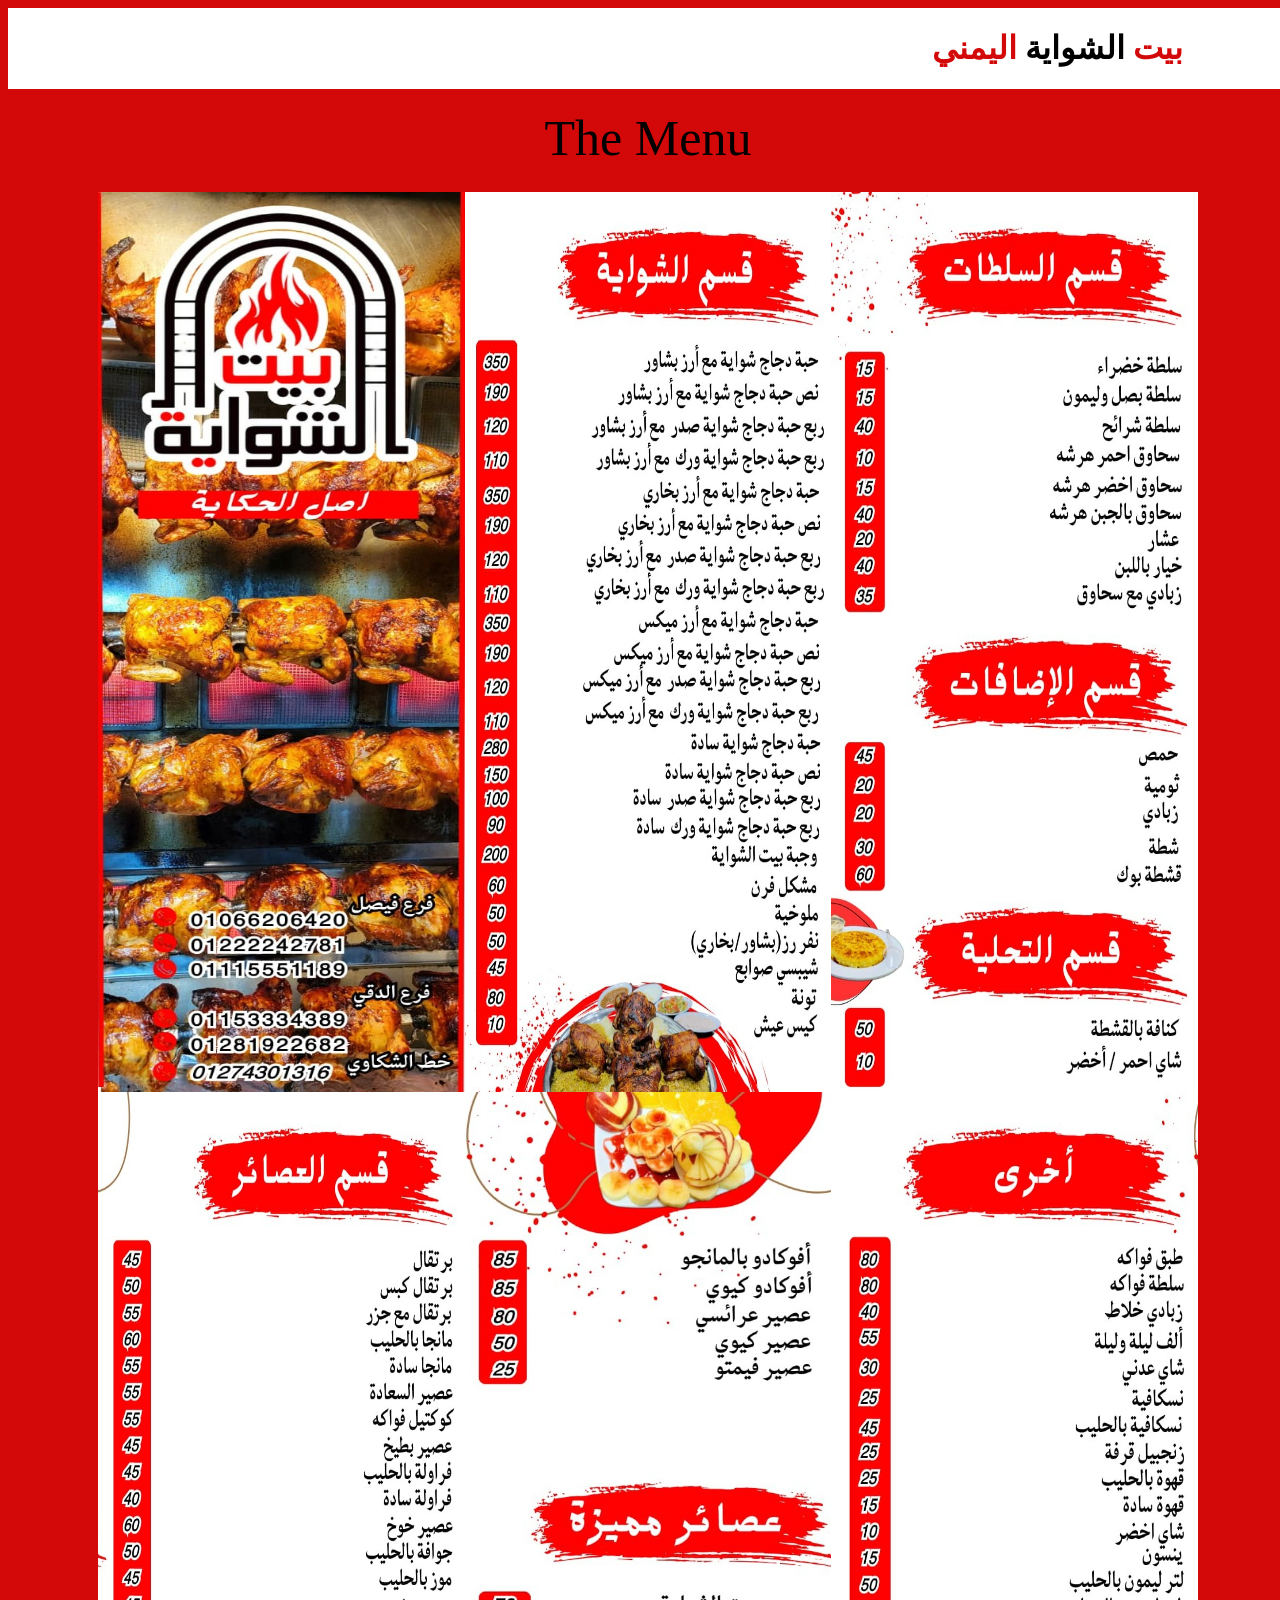
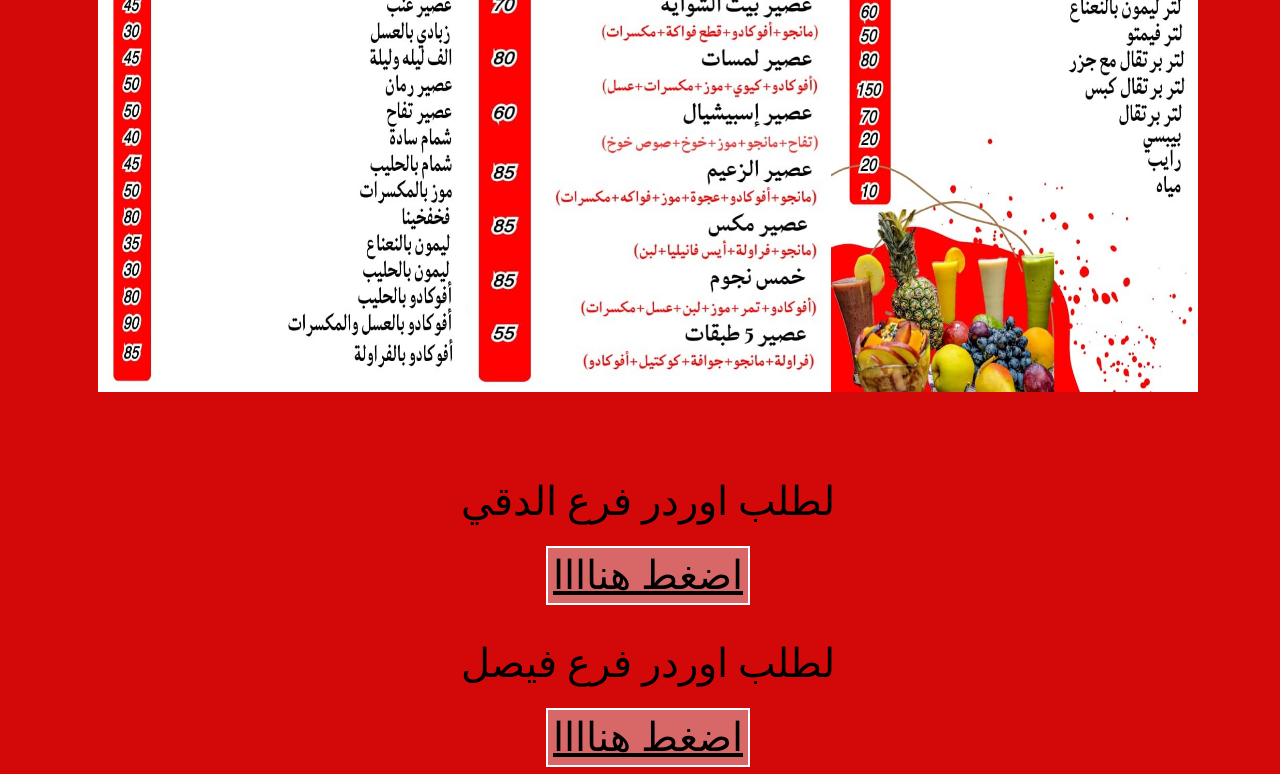
==== menu/menu.html @ a77649d5 "hhgh" ====
<!DOCTYPE html>
<html lang="en">
<head>
    <meta charset="UTF-8">
    <meta name="viewport" content="width=device-width, initial-scale=1.0">
    <title> بيت الشواية اليمني      >> menu</title>  
    
    <link rel="stylesheet" href="all.min.css" />
    <link rel="stylesheet" href="menu.css" />
    <link rel="stylesheet" href="nornalize.css" />
</head>
<body>
    <!--start header-->
    <!--start header-->
    <!--start header-->
    <div class="header">
      <div class="container">
        <div class="logo"><img src="image/logo.jpg" alt="" /></div>
        <div class="name">
          <h1>بيت <span>    الشواية  </span> اليمني      </h1>
        </div>
      </div>
    </div>

    <div class="title">
      <div class="container">
        <div class="text">The Menu</div>
      </div>
    </div>

    <!-- start  menu -->
           <!-- start  menu -->
          <!-- start  menu -->

            <div class="menu">
                <div class="container">
                  <img src="image/1 (1).jpg" alt=""> 
                   <img src="image/1 (2).jpg" alt="">
<img src="image/1 (3).jpg" alt="">
<img src="image/1 (4).jpg" alt="">
<img src="image/1 (5).jpg" alt="">
<img src="image/1 (6).jpg" alt="">
 


                </div>
  
                </div>
                <!--start container 22222-->
                 <div class="container">
 
                  <form action=" ">

<div class="text">لطلب  اوردر   فرع الدقي  </div>
 
<a href="https://api.whatsapp.com/send?phone=201153334389">اضغط هناااا</a>
                    </form>
 
                    
                 </div>

              <!--start container 22222-->
                 <div class="container">
 
                  <form action=" ">

<div class="text">لطلب  اوردر  فرع فيصل </div>
 
<a href="https://api.whatsapp.com/send?phone=201115551189">اضغط هناااا</a>
                    </form>
 
                    
                 </div>
            </div>

 
</body>
</html>
---- menu/menu.css ----
:root {
--main-color: #d30909;
  --secondary-color: #000000;
}

html {
  scroll-behavior: smooth;
}
* {
  -webkit-box-sizing: border-box;
  -moz-box-sizing: border-box;
  box-sizing: border-box;
}

body {
  background-color: var(--main-color);
  width: 100%;
}
.container {
  padding-left: 15px;
  padding-right: 15px;
  margin-right: auto;
  margin-left: auto;
}

 @media (max-width: 300px) {
  .container {
    width: 360px;
  }
}

/* small  */

@media (min-width: 768px) {
  .container {
    width: 750px;
  }
}

/* medium*/

@media (min-width: 992px) {
  .container {
    width: 970px;
  }
}

/* large */

@media (min-width: 1200px) {
  .container {
    width: 1100px;
  }
}

/* start header */
/* start header */
/* start header */
.header {
  background-color: #ffffff;
 
}

.header .container {
  display: flex;
  justify-content: space-between;

  align-items: center;
}

.header img {
  width: 110px;
  margin: 0px;
  padding: 0px;

  animation-name: thebest;
  animation-duration: 2s;
  animation-iteration-count: infinite;
  
}

@keyframes thebest {
  0% {
    translate: 0 0;
  }
  50% {
    translate: 20px 0;
  }

  100% {
    translate: 0 0;
  }
}

.header .container .name {
 color: var(--main-color)

}

.header .container .name span {
  color: var(--secondary-color);

}

@media (max-width: 768px) {
  .header {
    background-color: #fff;
    height: 50px;
    padding-bottom: 20px;
    padding-top: -200px;
    margin-top: 0px;
  }

  .header img {
    width: 40px;
  }

  .header .container .name {
    font-size: 14px;
    color: var(--main-color);
  }
}

    /* The menu */
   /* The menu */
  /* The menu */

  .title{
    margin-top: 20px;
    margin-bottom: -25px;
    text-align: center;
    color: #000000;
  }
  .title .text{

    font-size: 50px;
  }

    .title .text:hover{
color: #ffffff;
    font-size: 55px;
    font-weight: lighter;
  }

  /* start menu */
 /* staer menu */
/* start menu */

.menu .container{
   margin: auto;
  margin-top: 50px;
 text-align: center;
 padding: 0px;
 display: grid;

  grid-template-columns: repeat(auto-fill, minmax(340px, 1fr));
 

gap: 0px;

padding-bottom: 50px;

}

.menu .col{
   margin: auto;

    direction: rtl;
box-shadow: 0 0 20px 20px rgb(166, 53, 53);
height: 300px;
margin: 50px;
background-color:  var(--secondary-color);

}

 
 
.menu  img{

 width: 100%;
 height: 900px;
 
}
 


   /* start container 22222*/
  /* start container 22222*/
 /* start container 22222*/

  .container form {
 margin-top: -50px;
margin-bottom: 0px;
padding-bottom: 5px;
 
text-align: center;

 }

  .container form .text{

font-size: 40px;
color: var(--secondary-color);
line-height: 2;
 margin-bottom: 10px;
margin-top: 70px;
 }

  .container form  a{
 font-size: 40px;
background-color: rgba(222, 219, 219, 0.447);
color: #000;

border: 2px solid rgb(255, 255, 255);
padding: 5px;
 
 

 }
 
  .container form a:hover{
color:  #FFF;
font-size: 45px;
 

 }

   @media (max-width: 500px) {
  .header   {
  padding-bottom: 60px;
 
  }
}
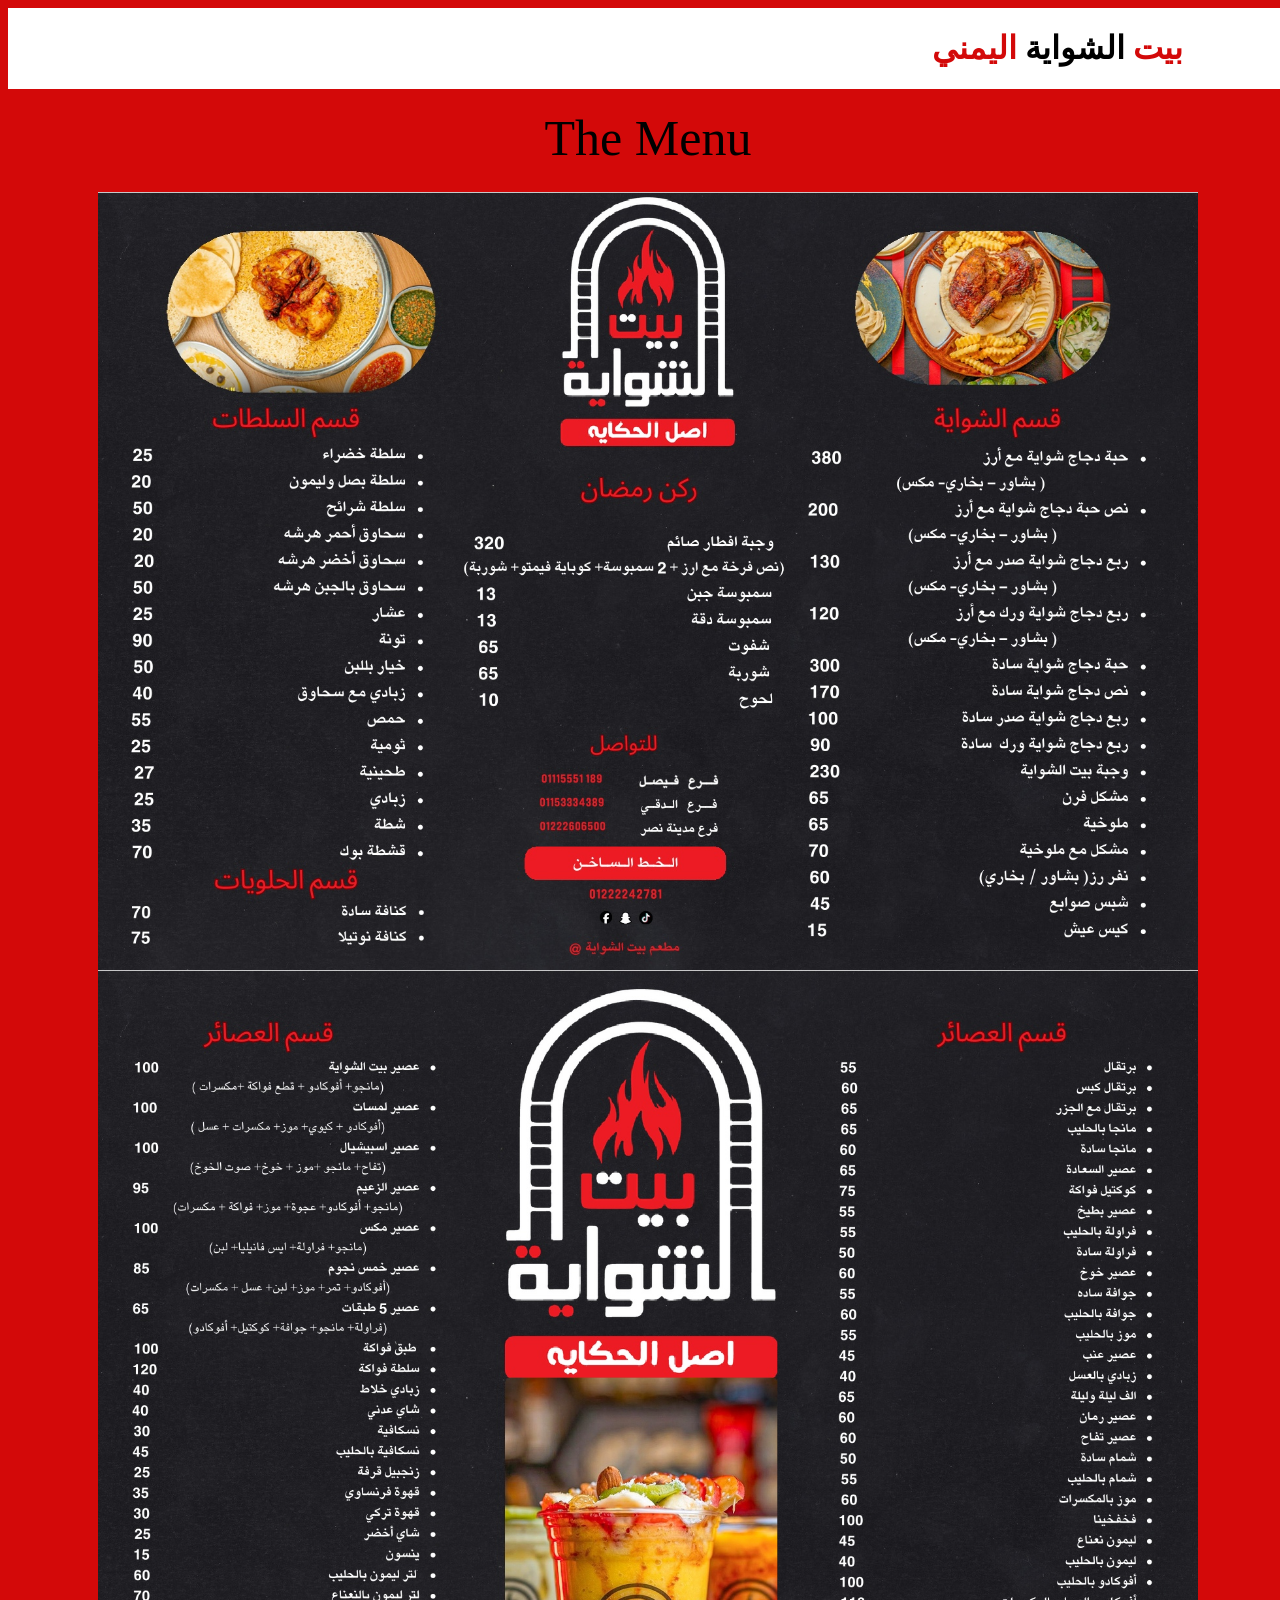
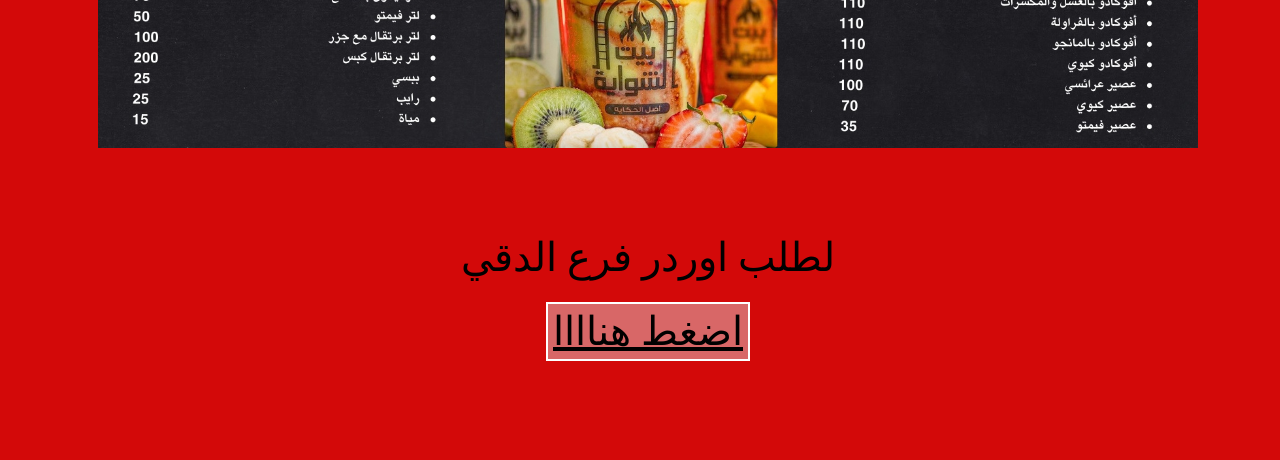
==== commit 555166ee: "first commit" ====
--- a/menu/menu.html
+++ b/menu/menu.html
@@ -3,8 +3,8 @@
 <head>
     <meta charset="UTF-8">
     <meta name="viewport" content="width=device-width, initial-scale=1.0">
-    <title> بيت الشواية اليمني      >> menu</title>  
-    
+    <title> بيت الشواية اليمني      >> menu</title>
+
     <link rel="stylesheet" href="all.min.css" />
     <link rel="stylesheet" href="menu.css" />
     <link rel="stylesheet" href="nornalize.css" />
@@ -15,7 +15,7 @@
     <!--start header-->
     <div class="header">
       <div class="container">
-        <div class="logo"><img src="image/logo.jpg" alt="" /></div>
+        <div class="logo"><img src="../image/logo.jpg" alt="" /></div>
         <div class="name">
           <h1>بيت <span>    الشواية  </span> اليمني      </h1>
         </div>
@@ -34,45 +34,31 @@
 
             <div class="menu">
                 <div class="container">
-                  <img src="image/1 (1).jpg" alt=""> 
+                  <img src="image/1 (1).jpg" alt="">
                    <img src="image/1 (2).jpg" alt="">
-<img src="image/1 (3).jpg" alt="">
-<img src="image/1 (4).jpg" alt="">
-<img src="image/1 (5).jpg" alt="">
-<img src="image/1 (6).jpg" alt="">
- 
+
+
 
 
                 </div>
-  
+
                 </div>
                 <!--start container 22222-->
                  <div class="container">
- 
+
                   <form action=" ">
 
 <div class="text">لطلب  اوردر   فرع الدقي  </div>
- 
+
 <a href="https://api.whatsapp.com/send?phone=201153334389">اضغط هناااا</a>
                     </form>
- 
-                    
+
+
                  </div>
 
-              <!--start container 22222-->
-                 <div class="container">
- 
-                  <form action=" ">
 
-<div class="text">لطلب  اوردر  فرع فيصل </div>
- 
-<a href="https://api.whatsapp.com/send?phone=201115551189">اضغط هناااا</a>
-                    </form>
- 
-                    
-                 </div>
             </div>
 
- 
+
 </body>
-</html>+</html>
--- a/menu/menu.css
+++ b/menu/menu.css
@@ -58,7 +58,7 @@
 /* start header */
 .header {
   background-color: #ffffff;
- 
+
 }
 
 .header .container {
@@ -76,7 +76,7 @@
   animation-name: thebest;
   animation-duration: 2s;
   animation-iteration-count: infinite;
-  
+
 }
 
 @keyframes thebest {
@@ -153,8 +153,8 @@
  padding: 0px;
  display: grid;
 
-  grid-template-columns: repeat(auto-fill, minmax(340px, 1fr));
- 
+  grid-template-columns: repeat(auto-fill, minmax(340px));
+
 
 gap: 0px;
 
@@ -173,15 +173,15 @@
 
 }
 
- 
- 
+
+
 .menu  img{
 
  width: 100%;
- height: 900px;
- 
-}
- 
+
+
+}
+
 
 
    /* start container 22222*/
@@ -192,8 +192,9 @@
  margin-top: -50px;
 margin-bottom: 0px;
 padding-bottom: 5px;
- 
+
 text-align: center;
+margin-bottom: 100px;
 
  }
 
@@ -213,21 +214,20 @@
 
 border: 2px solid rgb(255, 255, 255);
 padding: 5px;
- 
- 
-
- }
- 
+
+
+ }
+
   .container form a:hover{
 color:  #FFF;
 font-size: 45px;
- 
+
 
  }
 
    @media (max-width: 500px) {
   .header   {
   padding-bottom: 60px;
- 
-  }
-}+
+  }
+}
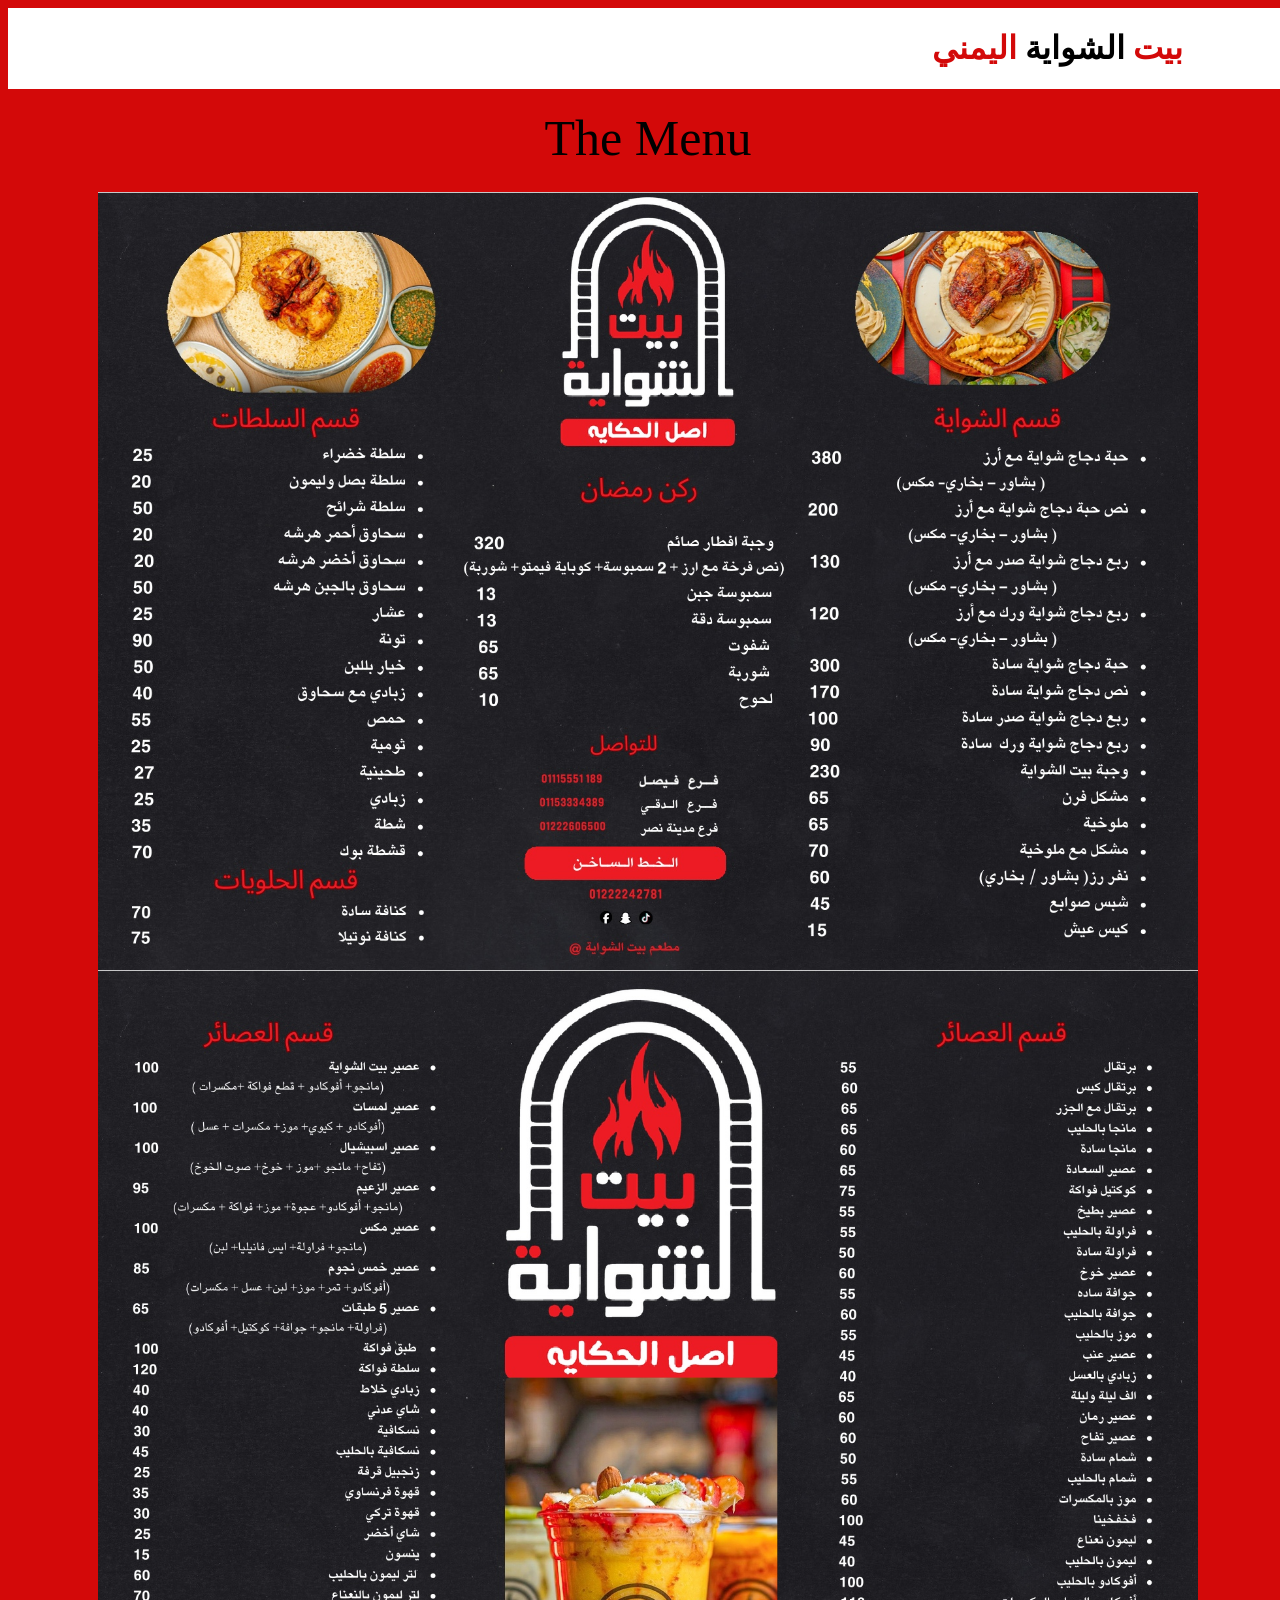
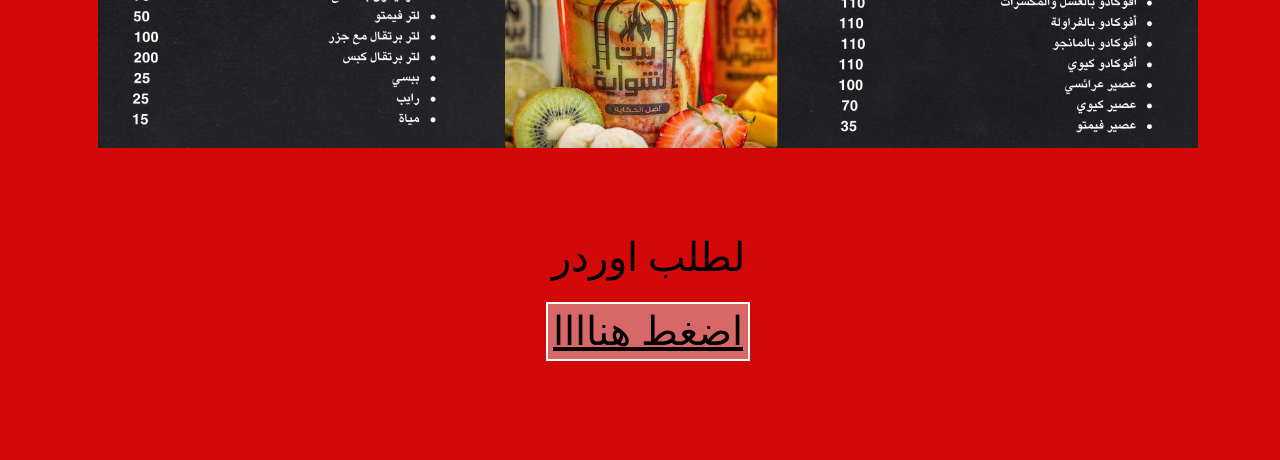
==== commit d9e9e589: "first commit" ====
--- a/menu/menu.html
+++ b/menu/menu.html
@@ -48,9 +48,9 @@
 
                   <form action=" ">
 
-<div class="text">لطلب  اوردر   فرع الدقي  </div>
+<div class="text">لطلب  اوردر        </div>
 
-<a href="https://api.whatsapp.com/send?phone=201153334389">اضغط هناااا</a>
+<a href="https://api.whatsapp.com/send?phone=201222606500">اضغط هناااا</a>
                     </form>
 
 
